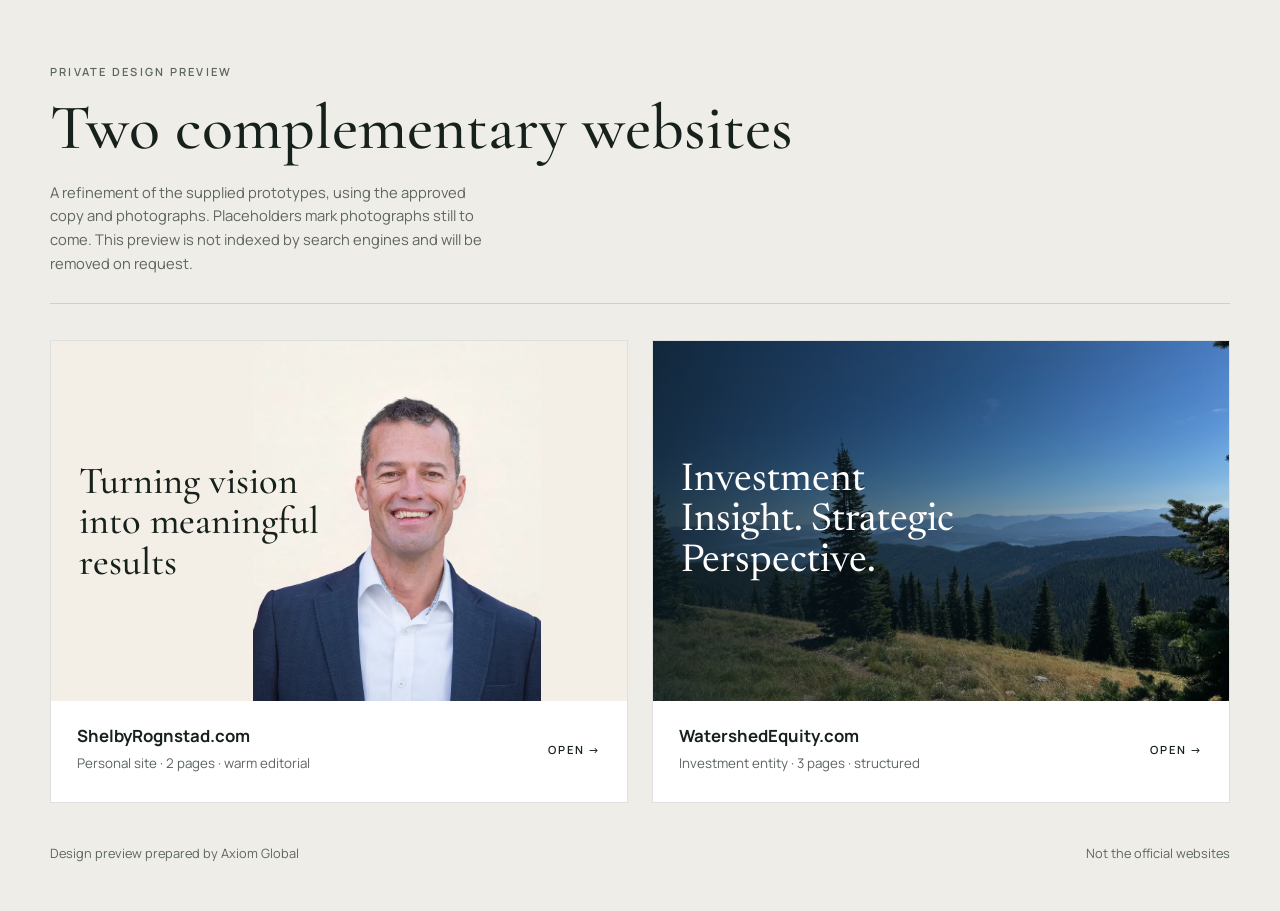
==== index.html @ 0f91127c "Design preview: refined Shelby Rognstad and Watershed Equity sites Static HTML/CSS/JS, noindex. Appr" ====
<!doctype html>
<html lang="en">
<head>
<meta charset="utf-8">
<meta name="viewport" content="width=device-width, initial-scale=1">
<title>Design Preview · Two Websites</title>
<meta name="robots" content="noindex, nofollow">
<meta name="description" content="Private design preview of the refined ShelbyRognstad.com and WatershedEquity.com websites.">
<link rel="preconnect" href="https://fonts.googleapis.com">
<link rel="preconnect" href="https://fonts.gstatic.com" crossorigin>
<link rel="stylesheet" href="https://fonts.googleapis.com/css2?family=Cormorant+Garamond:wght@500&family=Newsreader:opsz,wght@6..72,400&family=Manrope:wght@400;500;600&display=swap">
<style>
:root{--bg:#EFEDE8;--ink:#17211c;--muted:#5d655f;--line:rgba(23,33,28,.14)}
*{box-sizing:border-box}
body{margin:0;background:var(--bg);color:var(--ink);font:400 16px/1.6 'Manrope',system-ui,sans-serif;-webkit-font-smoothing:antialiased}
.wrap{width:min(1180px,100% - 40px);margin:auto;padding:64px 0 48px}
.top{display:flex;justify-content:space-between;align-items:flex-end;gap:20px;flex-wrap:wrap;border-bottom:1px solid var(--line);padding-bottom:28px}
.k{font:600 .7rem/1.4 'Manrope';letter-spacing:.2em;text-transform:uppercase;color:var(--muted)}
h1{font:500 clamp(2.4rem,5vw,4rem)/1.05 'Cormorant Garamond',Georgia,serif;margin:14px 0 0}
.note{max-width:30em;color:var(--muted);font-size:.92rem;margin:0}
.grid{display:grid;grid-template-columns:1fr 1fr;gap:24px;margin-top:36px}
a.card{display:block;text-decoration:none;color:inherit;background:#fff;border:1px solid var(--line);transition:transform .5s cubic-bezier(.2,.7,.2,1),box-shadow .5s}
a.card:hover{transform:translateY(-6px);box-shadow:0 30px 60px -36px rgba(0,0,0,.45)}
.ph{aspect-ratio:16/10;overflow:hidden;position:relative}
.ph img{width:100%;height:100%;object-fit:cover;display:block}
.sr .ph{background:#F3EFE7}.sr .ph img{object-fit:contain;object-position:70% 100%}
.sr .ph span{position:absolute;left:28px;top:50%;transform:translateY(-50%);font:500 clamp(1.6rem,3vw,2.6rem)/1.05 'Cormorant Garamond',serif;max-width:7em}
.we .ph::after{content:"";position:absolute;inset:0;background:linear-gradient(90deg,rgba(9,24,32,.8),rgba(9,24,32,.1))}
.we .ph span{position:absolute;z-index:1;left:28px;top:50%;transform:translateY(-50%);color:#fff;font:400 clamp(1.6rem,3vw,2.6rem)/1.05 'Newsreader',serif;max-width:8em}
.body{padding:22px 26px 26px;display:flex;justify-content:space-between;gap:16px;align-items:center}
.body b{display:block;font-size:1.05rem}
.body small{color:var(--muted)}
.go{font:600 .7rem/1 'Manrope';letter-spacing:.16em;text-transform:uppercase;white-space:nowrap}
.foot{margin-top:40px;color:var(--muted);font-size:.8rem;display:flex;justify-content:space-between;gap:16px;flex-wrap:wrap}
@media(max-width:760px){.grid{grid-template-columns:1fr}.wrap{padding-top:40px}}
</style>
</head>
<body>
<div class="wrap">
  <div class="top">
    <div><div class="k">Private design preview</div><h1>Two complementary websites</h1></div>
    <p class="note">A refinement of the supplied prototypes, using the approved copy and photographs. Placeholders mark photographs still to come. This preview is not indexed by search engines and will be removed on request.</p>
  </div>
  <div class="grid">
    <a class="card sr" href="shelby/index.html">
      <div class="ph"><img src="shelby/img/portrait-800.webp" alt="" width="800" height="1000"><span>Turning vision into meaningful results</span></div>
      <div class="body"><div><b>ShelbyRognstad.com</b><small>Personal site · 2 pages · warm editorial</small></div><span class="go">Open →</span></div>
    </a>
    <a class="card we" href="watershed/index.html">
      <div class="ph"><img src="watershed/img/trail-1200.webp" alt="" width="1200" height="900"><span>Investment Insight. Strategic Perspective.</span></div>
      <div class="body"><div><b>WatershedEquity.com</b><small>Investment entity · 3 pages · structured</small></div><span class="go">Open →</span></div>
    </a>
  </div>
  <div class="foot"><span>Design preview prepared by Axiom Global</span><span>Not the official websites</span></div>
</div>
</body>
</html>
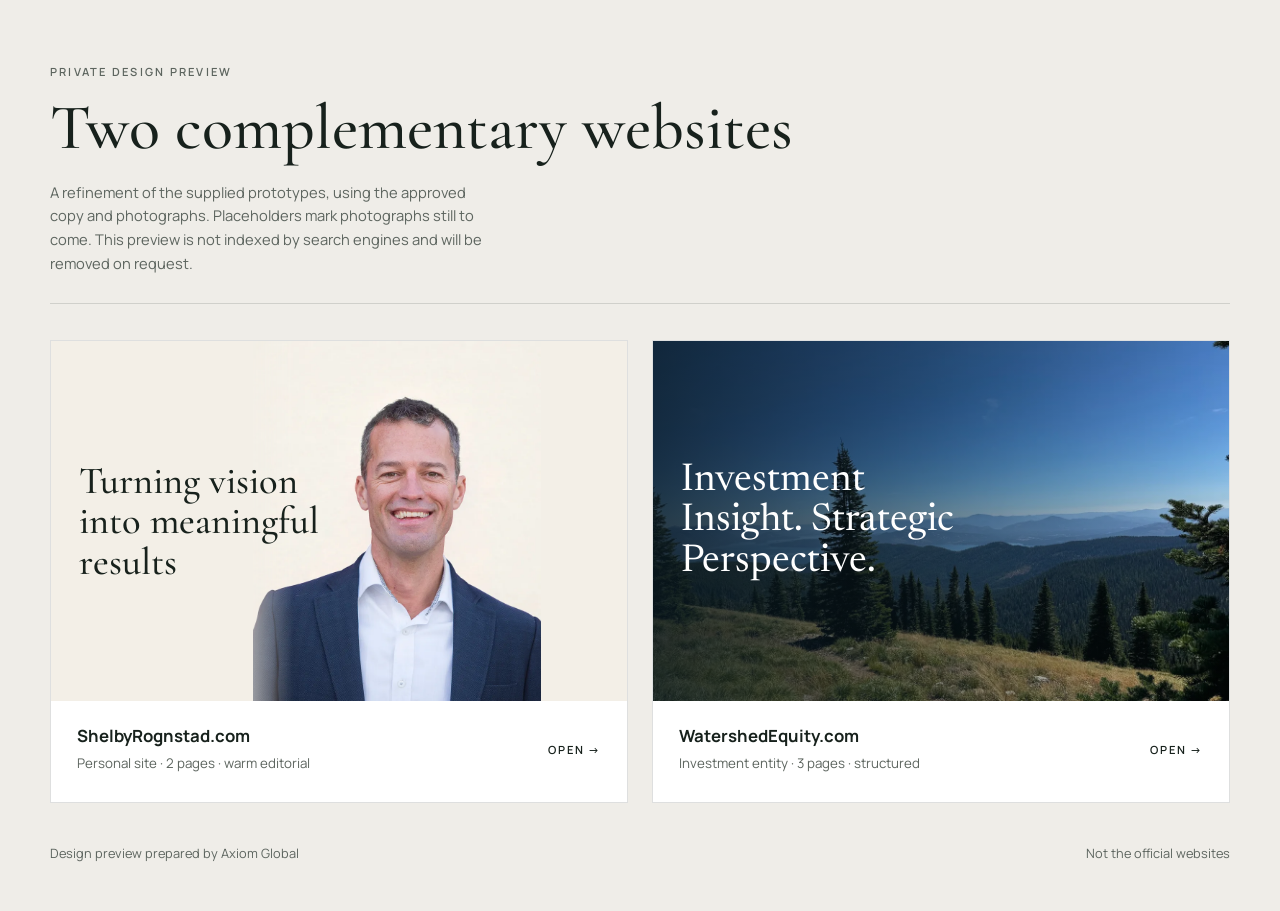
==== commit 6881ecd6: "Feather hero portrait edges; landing card polish Co-Authored-By: Claude Opus 5.5 <noreply@anthropic." ====
--- a/index.html
+++ b/index.html
@@ -23,7 +23,7 @@
 a.card:hover{transform:translateY(-6px);box-shadow:0 30px 60px -36px rgba(0,0,0,.45)}
 .ph{aspect-ratio:16/10;overflow:hidden;position:relative}
 .ph img{width:100%;height:100%;object-fit:cover;display:block}
-.sr .ph{background:#F3EFE7}.sr .ph img{object-fit:contain;object-position:70% 100%}
+.sr .ph{background:#F3EFE7}.sr .ph img{object-fit:contain;object-position:70% 100%;-webkit-mask-image:linear-gradient(90deg,transparent 30%,#000 42%,#000 86%,transparent);mask-image:linear-gradient(90deg,transparent 30%,#000 42%,#000 86%,transparent)}
 .sr .ph span{position:absolute;left:28px;top:50%;transform:translateY(-50%);font:500 clamp(1.6rem,3vw,2.6rem)/1.05 'Cormorant Garamond',serif;max-width:7em}
 .we .ph::after{content:"";position:absolute;inset:0;background:linear-gradient(90deg,rgba(9,24,32,.8),rgba(9,24,32,.1))}
 .we .ph span{position:absolute;z-index:1;left:28px;top:50%;transform:translateY(-50%);color:#fff;font:400 clamp(1.6rem,3vw,2.6rem)/1.05 'Newsreader',serif;max-width:8em}
